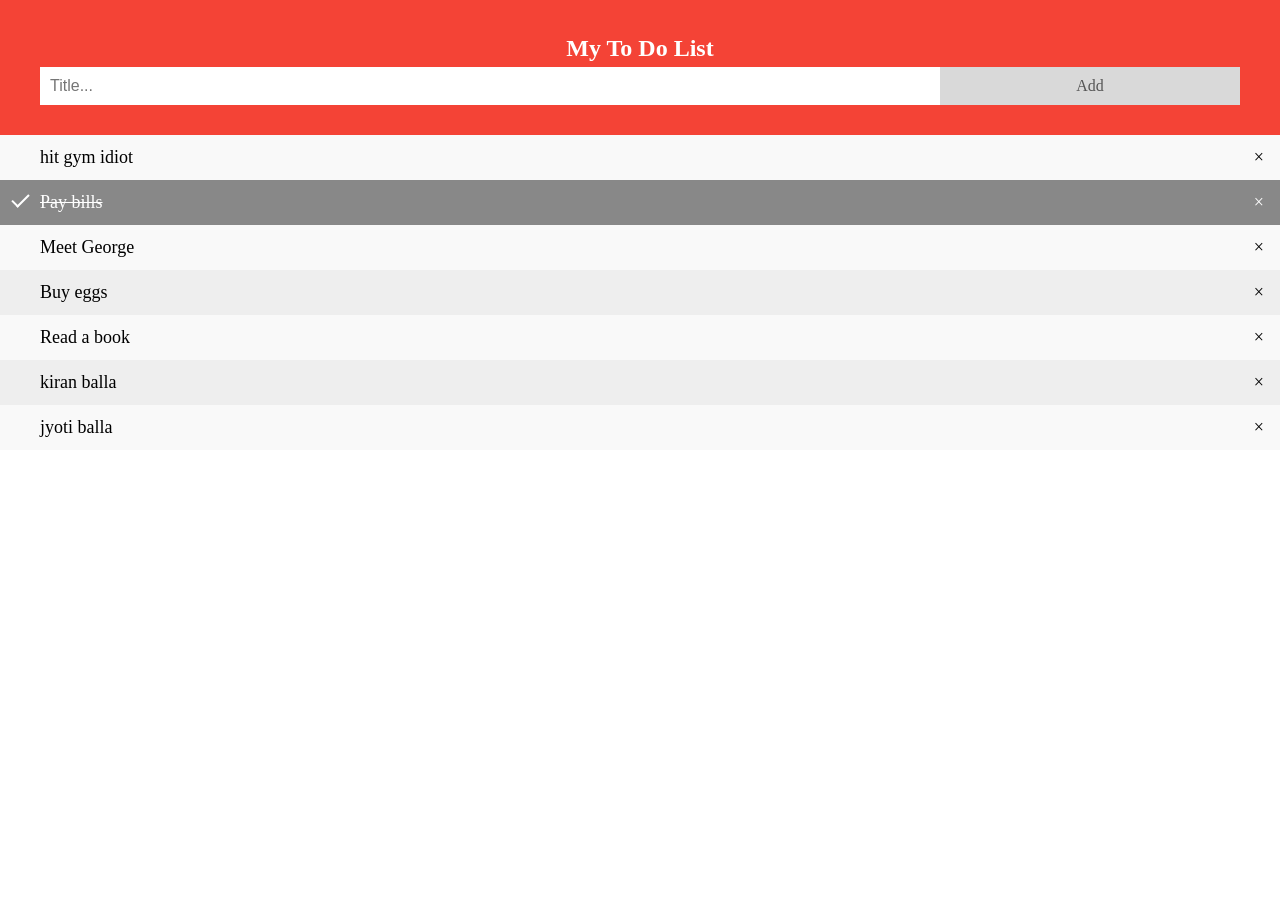
==== templates/index.html @ ea888a47 "Add files via upload" ====
<!DOCTYPE html>
<html>
<head>
<meta name="viewport" content="width=device-width, initial-scale=1">
<style>
body {
  margin: 0;
  min-width: 250px;
}

/* Include the padding and border in an element's total width and height */
* {
  box-sizing: border-box;
}

/* Remove margins and padding from the list */
ul {
  margin: 0;
  padding: 0;
}

/* Style the list items */
ul li {
  cursor: pointer;
  position: relative;
  padding: 12px 8px 12px 40px;
  list-style-type: none;
  background: #eee;
  font-size: 18px;
  transition: 0.2s;
  
  /* make the list items unselectable */
  -webkit-user-select: none;
  -moz-user-select: none;
  -ms-user-select: none;
  user-select: none;
}

/* Set all odd list items to a different color (zebra-stripes) */
ul li:nth-child(odd) {
  background: #f9f9f9;
}

/* Darker background-color on hover */
ul li:hover {
  background: #ddd;
}

/* When clicked on, add a background color and strike out text */
ul li.checked {
  background: #888;
  color: #fff;
  text-decoration: line-through;
}

/* Add a "checked" mark when clicked on */
ul li.checked::before {
  content: '';
  position: absolute;
  border-color: #fff;
  border-style: solid;
  border-width: 0 2px 2px 0;
  top: 10px;
  left: 16px;
  transform: rotate(45deg);
  height: 15px;
  width: 7px;
}

/* Style the close button */
.close {
  position: absolute;
  right: 0;
  top: 0;
  padding: 12px 16px 12px 16px;
}

.close:hover {
  background-color: #f44336;
  color: white;
}

/* Style the header */
.header {
  background-color: #f44336;
  padding: 30px 40px;
  color: white;
  text-align: center;
}

/* Clear floats after the header */
.header:after {
  content: "";
  display: table;
  clear: both;
}

/* Style the input */
input {
  margin: 0;
  border: none;
  border-radius: 0;
  width: 75%;
  padding: 10px;
  float: left;
  font-size: 16px;
}

/* Style the "Add" button */
.addBtn {
  padding: 10px;
  width: 25%;
  background: #d9d9d9;
  color: #555;
  float: left;
  text-align: center;
  font-size: 16px;
  cursor: pointer;
  transition: 0.3s;
  border-radius: 0;
}

.addBtn:hover {
  background-color: #bbb;
}
</style>
</head>
<body>

<div id="myDIV" class="header">
  <h2 style="margin:5px">My To Do List</h2>
  <input type="text" id="myInput" placeholder="Title...">
  <span onclick="newElement()" class="addBtn">Add</span>
</div>

<ul id="myUL">
  <li>hit gym idiot</li>
  <li class="checked">Pay bills</li>
  <li>Meet George</li>
  <li>Buy eggs</li>
  <li>Read a book</li>
  <li>kiran balla</li>
  <li>jyoti balla</li>
</ul>

<script>
// Create a "close" button and append it to each list item
var myNodelist = document.getElementsByTagName("LI");
var i;
for (i = 0; i < myNodelist.length; i++) {
  var span = document.createElement("SPAN");
  var txt = document.createTextNode("\u00D7");
  span.className = "close";
  span.appendChild(txt);
  myNodelist[i].appendChild(span);
}

// Click on a close button to hide the current list item
var close = document.getElementsByClassName("close");
var i;
for (i = 0; i < close.length; i++) {
  close[i].onclick = function() {
    var div = this.parentElement;
    div.style.display = "none";
  }
}

// Add a "checked" symbol when clicking on a list item
var list = document.querySelector('ul');
list.addEventListener('click', function(ev) {
  if (ev.target.tagName === 'LI') {
    ev.target.classList.toggle('checked');
  }
}, false);

// Create a new list item when clicking on the "Add" button
function newElement() {
  var li = document.createElement("li");
  var inputValue = document.getElementById("myInput").value;
  var t = document.createTextNode(inputValue);
  li.appendChild(t);
  if (inputValue === '') {
    alert("You must write something!");
  } else {
    document.getElementById("myUL").appendChild(li);
  }
  document.getElementById("myInput").value = "";

  var span = document.createElement("SPAN");
  var txt = document.createTextNode("\u00D7");
  span.className = "close";
  span.appendChild(txt);
  li.appendChild(span);

  for (i = 0; i < close.length; i++) {
    close[i].onclick = function() {
      var div = this.parentElement;
      div.style.display = "none";
    }
  }
}
</script>

</body>
</html>
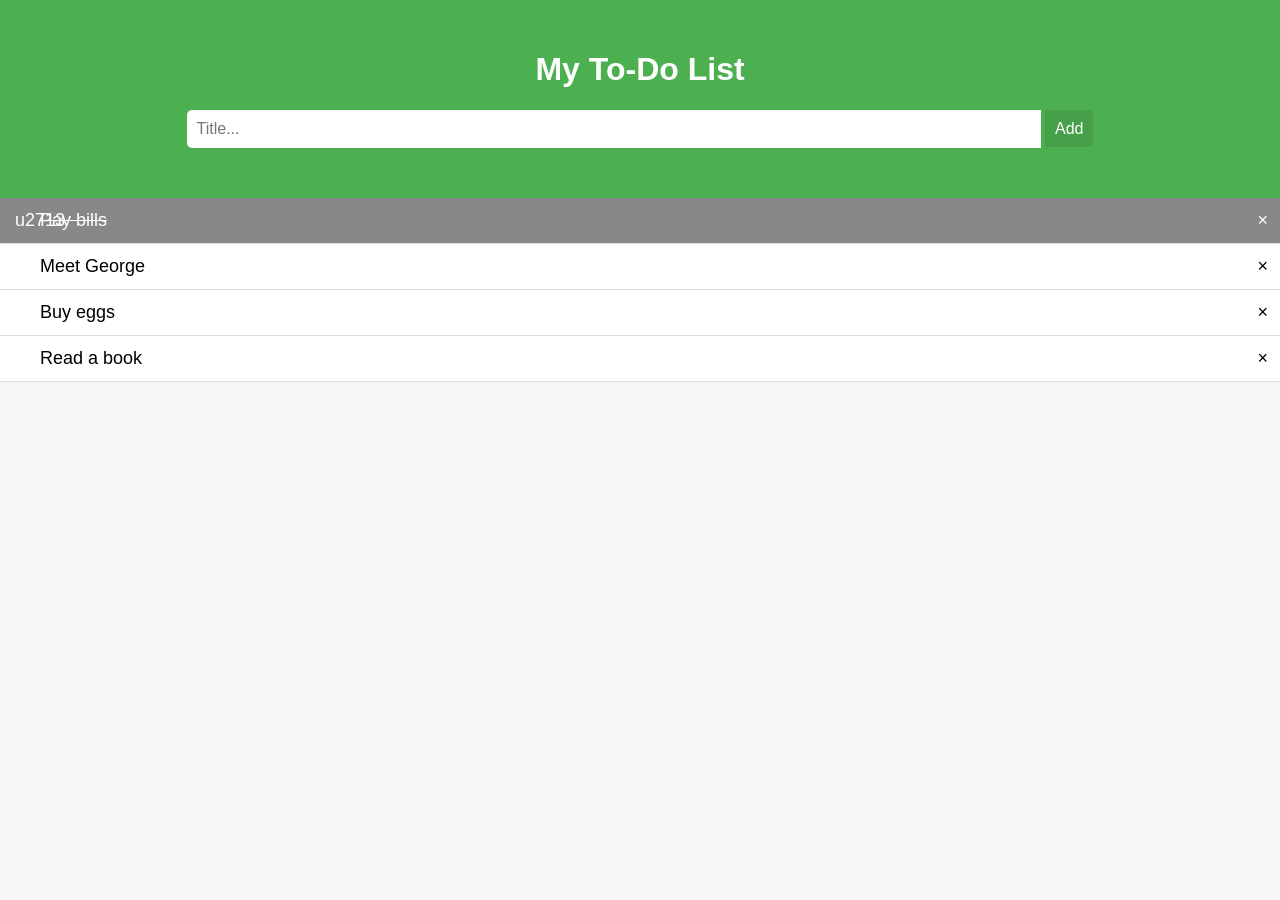
==== commit 412b101c: "Update index.html" ====
--- a/templates/index.html
+++ b/templates/index.html
@@ -5,7 +5,8 @@
 <style>
 body {
   margin: 0;
-  min-width: 250px;
+  font-family: Arial, sans-serif;
+  background-color: #f6f6f6;
 }
 
 /* Include the padding and border in an element's total width and height */
@@ -13,10 +14,49 @@
   box-sizing: border-box;
 }
 
+/* Style the header */
+.header {
+  background-color: #4CAF50; /* Changed header color to green */
+  color: white;
+  padding: 30px;
+  text-align: center;
+}
+
+/* Style the input */
+.input-container {
+  text-align: center;
+  margin-bottom: 20px;
+}
+
+.input-container input[type=text] {
+  width: 70%;
+  padding: 10px;
+  font-size: 16px;
+  border: none;
+  border-radius: 5px 0 0 5px;
+}
+
+.input-container .addBtn {
+  padding: 10px;
+  width: 20%;
+  background: #45a049; /* Changed button color to a darker green */
+  color: white;
+  border: none;
+  border-radius: 0 5px 5px 0;
+  font-size: 16px;
+  cursor: pointer;
+  transition: 0.3s;
+}
+
+.input-container .addBtn:hover {
+  background-color: #3f9142; /* Darker hover color */
+}
+
 /* Remove margins and padding from the list */
 ul {
   margin: 0;
   padding: 0;
+  list-style-type: none;
 }
 
 /* Style the list items */
@@ -24,26 +64,15 @@
   cursor: pointer;
   position: relative;
   padding: 12px 8px 12px 40px;
-  list-style-type: none;
-  background: #eee;
+  background: #fff;
   font-size: 18px;
   transition: 0.2s;
-  
-  /* make the list items unselectable */
-  -webkit-user-select: none;
-  -moz-user-select: none;
-  -ms-user-select: none;
-  user-select: none;
-}
-
-/* Set all odd list items to a different color (zebra-stripes) */
-ul li:nth-child(odd) {
-  background: #f9f9f9;
+  border-bottom: 1px solid #ddd;
 }
 
 /* Darker background-color on hover */
 ul li:hover {
-  background: #ddd;
+  background: #f9f9f9;
 }
 
 /* When clicked on, add a background color and strike out text */
@@ -55,16 +84,13 @@
 
 /* Add a "checked" mark when clicked on */
 ul li.checked::before {
-  content: '';
+  content: '\u2713';
   position: absolute;
-  border-color: #fff;
-  border-style: solid;
-  border-width: 0 2px 2px 0;
-  top: 10px;
-  left: 16px;
-  transform: rotate(45deg);
-  height: 15px;
-  width: 7px;
+  top: 50%;
+  left: 15px;
+  transform: translateY(-50%);
+  color: #fff;
+  font-size: 18px;
 }
 
 /* Style the close button */
@@ -72,75 +98,30 @@
   position: absolute;
   right: 0;
   top: 0;
-  padding: 12px 16px 12px 16px;
+  padding: 12px;
 }
 
 .close:hover {
   background-color: #f44336;
   color: white;
 }
-
-/* Style the header */
-.header {
-  background-color: #f44336;
-  padding: 30px 40px;
-  color: white;
-  text-align: center;
-}
-
-/* Clear floats after the header */
-.header:after {
-  content: "";
-  display: table;
-  clear: both;
-}
-
-/* Style the input */
-input {
-  margin: 0;
-  border: none;
-  border-radius: 0;
-  width: 75%;
-  padding: 10px;
-  float: left;
-  font-size: 16px;
-}
-
-/* Style the "Add" button */
-.addBtn {
-  padding: 10px;
-  width: 25%;
-  background: #d9d9d9;
-  color: #555;
-  float: left;
-  text-align: center;
-  font-size: 16px;
-  cursor: pointer;
-  transition: 0.3s;
-  border-radius: 0;
-}
-
-.addBtn:hover {
-  background-color: #bbb;
-}
 </style>
 </head>
 <body>
 
-<div id="myDIV" class="header">
-  <h2 style="margin:5px">My To Do List</h2>
-  <input type="text" id="myInput" placeholder="Title...">
-  <span onclick="newElement()" class="addBtn">Add</span>
+<div class="header">
+  <h1>My To-Do List</h1>
+  <div class="input-container">
+    <input type="text" id="myInput" placeholder="Title...">
+    <span onclick="newElement()" class="addBtn">Add</span>
+  </div>
 </div>
 
 <ul id="myUL">
-  <li>hit gym idiot</li>
   <li class="checked">Pay bills</li>
   <li>Meet George</li>
   <li>Buy eggs</li>
   <li>Read a book</li>
-  <li>kiran balla</li>
-  <li>jyoti balla</li>
 </ul>
 
 <script>
@@ -202,4 +183,4 @@
 </script>
 
 </body>
-</html>+</html>
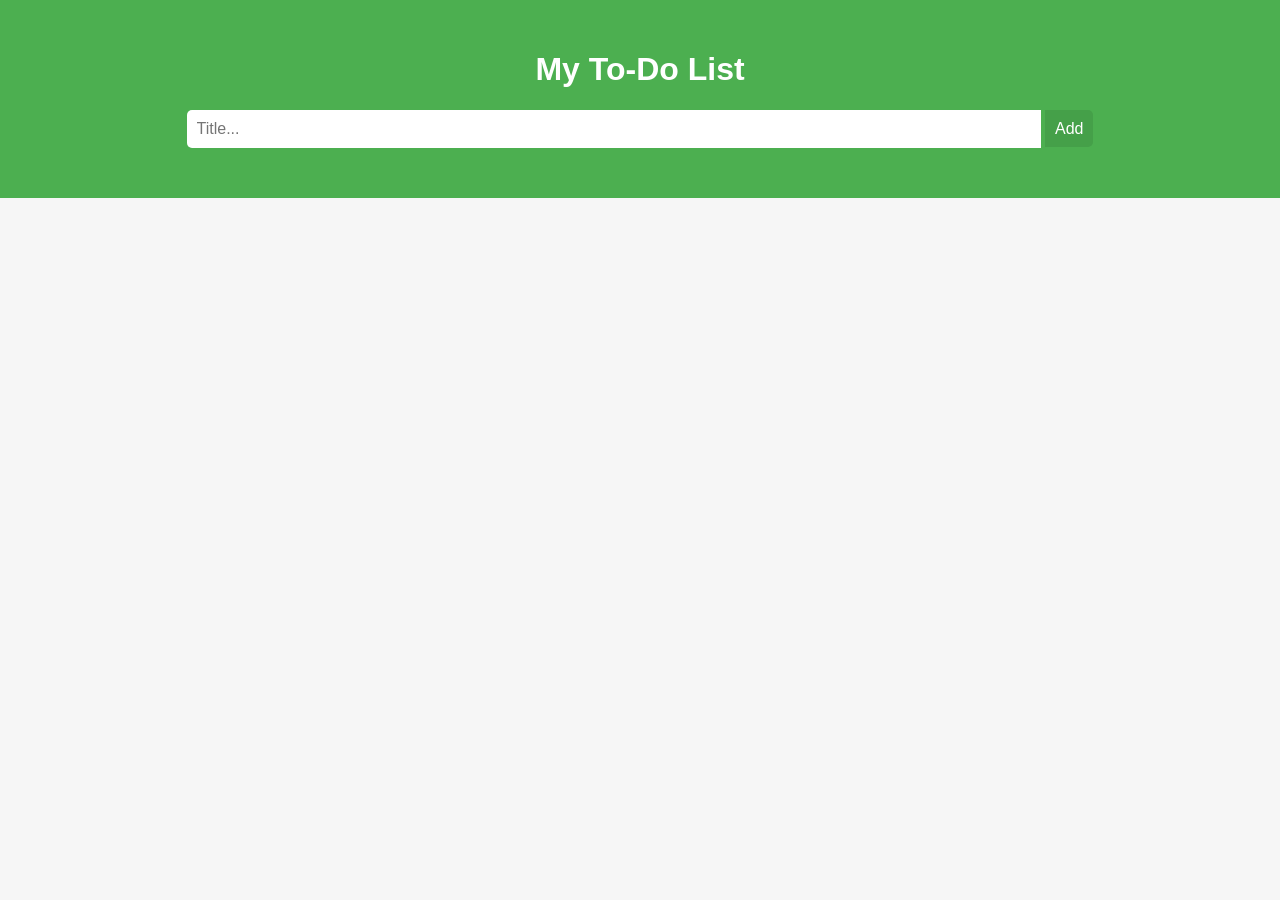
==== commit 4b1fae10: "modified html css" ====
--- a/templates/index.html
+++ b/templates/index.html
@@ -2,112 +2,11 @@
 <html>
 <head>
 <meta name="viewport" content="width=device-width, initial-scale=1">
-<style>
-body {
-  margin: 0;
-  font-family: Arial, sans-serif;
-  background-color: #f6f6f6;
-}
+<link rel="stylesheet" href="/static/css/styles.css">
 
-/* Include the padding and border in an element's total width and height */
-* {
-  box-sizing: border-box;
-}
-
-/* Style the header */
-.header {
-  background-color: #4CAF50; /* Changed header color to green */
-  color: white;
-  padding: 30px;
-  text-align: center;
-}
-
-/* Style the input */
-.input-container {
-  text-align: center;
-  margin-bottom: 20px;
-}
-
-.input-container input[type=text] {
-  width: 70%;
-  padding: 10px;
-  font-size: 16px;
-  border: none;
-  border-radius: 5px 0 0 5px;
-}
-
-.input-container .addBtn {
-  padding: 10px;
-  width: 20%;
-  background: #45a049; /* Changed button color to a darker green */
-  color: white;
-  border: none;
-  border-radius: 0 5px 5px 0;
-  font-size: 16px;
-  cursor: pointer;
-  transition: 0.3s;
-}
-
-.input-container .addBtn:hover {
-  background-color: #3f9142; /* Darker hover color */
-}
-
-/* Remove margins and padding from the list */
-ul {
-  margin: 0;
-  padding: 0;
-  list-style-type: none;
-}
-
-/* Style the list items */
-ul li {
-  cursor: pointer;
-  position: relative;
-  padding: 12px 8px 12px 40px;
-  background: #fff;
-  font-size: 18px;
-  transition: 0.2s;
-  border-bottom: 1px solid #ddd;
-}
-
-/* Darker background-color on hover */
-ul li:hover {
-  background: #f9f9f9;
-}
-
-/* When clicked on, add a background color and strike out text */
-ul li.checked {
-  background: #888;
-  color: #fff;
-  text-decoration: line-through;
-}
-
-/* Add a "checked" mark when clicked on */
-ul li.checked::before {
-  content: '\u2713';
-  position: absolute;
-  top: 50%;
-  left: 15px;
-  transform: translateY(-50%);
-  color: #fff;
-  font-size: 18px;
-}
-
-/* Style the close button */
-.close {
-  position: absolute;
-  right: 0;
-  top: 0;
-  padding: 12px;
-}
-
-.close:hover {
-  background-color: #f44336;
-  color: white;
-}
-</style>
 </head>
 <body>
+  <script src="/static/js/script.js"></script>
 
 <div class="header">
   <h1>My To-Do List</h1>
@@ -118,69 +17,7 @@
 </div>
 
 <ul id="myUL">
-  <li class="checked">Pay bills</li>
-  <li>Meet George</li>
-  <li>Buy eggs</li>
-  <li>Read a book</li>
+
 </ul>
-
-<script>
-// Create a "close" button and append it to each list item
-var myNodelist = document.getElementsByTagName("LI");
-var i;
-for (i = 0; i < myNodelist.length; i++) {
-  var span = document.createElement("SPAN");
-  var txt = document.createTextNode("\u00D7");
-  span.className = "close";
-  span.appendChild(txt);
-  myNodelist[i].appendChild(span);
-}
-
-// Click on a close button to hide the current list item
-var close = document.getElementsByClassName("close");
-var i;
-for (i = 0; i < close.length; i++) {
-  close[i].onclick = function() {
-    var div = this.parentElement;
-    div.style.display = "none";
-  }
-}
-
-// Add a "checked" symbol when clicking on a list item
-var list = document.querySelector('ul');
-list.addEventListener('click', function(ev) {
-  if (ev.target.tagName === 'LI') {
-    ev.target.classList.toggle('checked');
-  }
-}, false);
-
-// Create a new list item when clicking on the "Add" button
-function newElement() {
-  var li = document.createElement("li");
-  var inputValue = document.getElementById("myInput").value;
-  var t = document.createTextNode(inputValue);
-  li.appendChild(t);
-  if (inputValue === '') {
-    alert("You must write something!");
-  } else {
-    document.getElementById("myUL").appendChild(li);
-  }
-  document.getElementById("myInput").value = "";
-
-  var span = document.createElement("SPAN");
-  var txt = document.createTextNode("\u00D7");
-  span.className = "close";
-  span.appendChild(txt);
-  li.appendChild(span);
-
-  for (i = 0; i < close.length; i++) {
-    close[i].onclick = function() {
-      var div = this.parentElement;
-      div.style.display = "none";
-    }
-  }
-}
-</script>
-
 </body>
 </html>
--- a/static/css/styles.css
+++ b/static/css/styles.css
@@ -0,0 +1,102 @@
+body {
+    margin: 0;
+    font-family: Arial, sans-serif;
+    background-color: #f6f6f6;
+  }
+  
+  /* Include the padding and border in an element's total width and height */
+  * {
+    box-sizing: border-box;
+  }
+  
+  /* Style the header */
+  .header {
+    background-color: #4CAF50; /* Changed header color to green */
+    color: white;
+    padding: 30px;
+    text-align: center;
+  }
+  
+  /* Style the input */
+  .input-container {
+    text-align: center;
+    margin-bottom: 20px;
+  }
+  
+  .input-container input[type=text] {
+    width: 70%;
+    padding: 10px;
+    font-size: 16px;
+    border: none;
+    border-radius: 5px 0 0 5px;
+  }
+  
+  .input-container .addBtn {
+    padding: 10px;
+    width: 20%;
+    background: #45a049; /* Changed button color to a darker green */
+    color: white;
+    border: none;
+    border-radius: 0 5px 5px 0;
+    font-size: 16px;
+    cursor: pointer;
+    transition: 0.3s;
+  }
+  
+  .input-container .addBtn:hover {
+    background-color: #3f9142; /* Darker hover color */
+  }
+  
+  /* Remove margins and padding from the list */
+  ul {
+    margin: 0;
+    padding: 0;
+    list-style-type: none;
+  }
+  
+  /* Style the list items */
+  ul li {
+    cursor: pointer;
+    position: relative;
+    padding: 12px 8px 12px 40px;
+    background: #fff;
+    font-size: 18px;
+    transition: 0.2s;
+    border-bottom: 1px solid #ddd;
+  }
+  
+  /* Darker background-color on hover */
+  ul li:hover {
+    background: #f9f9f9;
+  }
+  
+  /* When clicked on, add a background color and strike out text */
+  ul li.checked {
+    background: #888;
+    color: #fff;
+    text-decoration: line-through;
+  }
+  
+  /* Add a "checked" mark when clicked on */
+  ul li.checked::before {
+    content: '\u2713';
+    position: absolute;
+    top: 50%;
+    left: 15px;
+    transform: translateY(-50%);
+    color: #fff;
+    font-size: 18px;
+  }
+  
+  /* Style the close button */
+  .close {
+    position: absolute;
+    right: 0;
+    top: 0;
+    padding: 12px;
+  }
+  
+  .close:hover {
+    background-color: #f44336;
+    color: white;
+  }
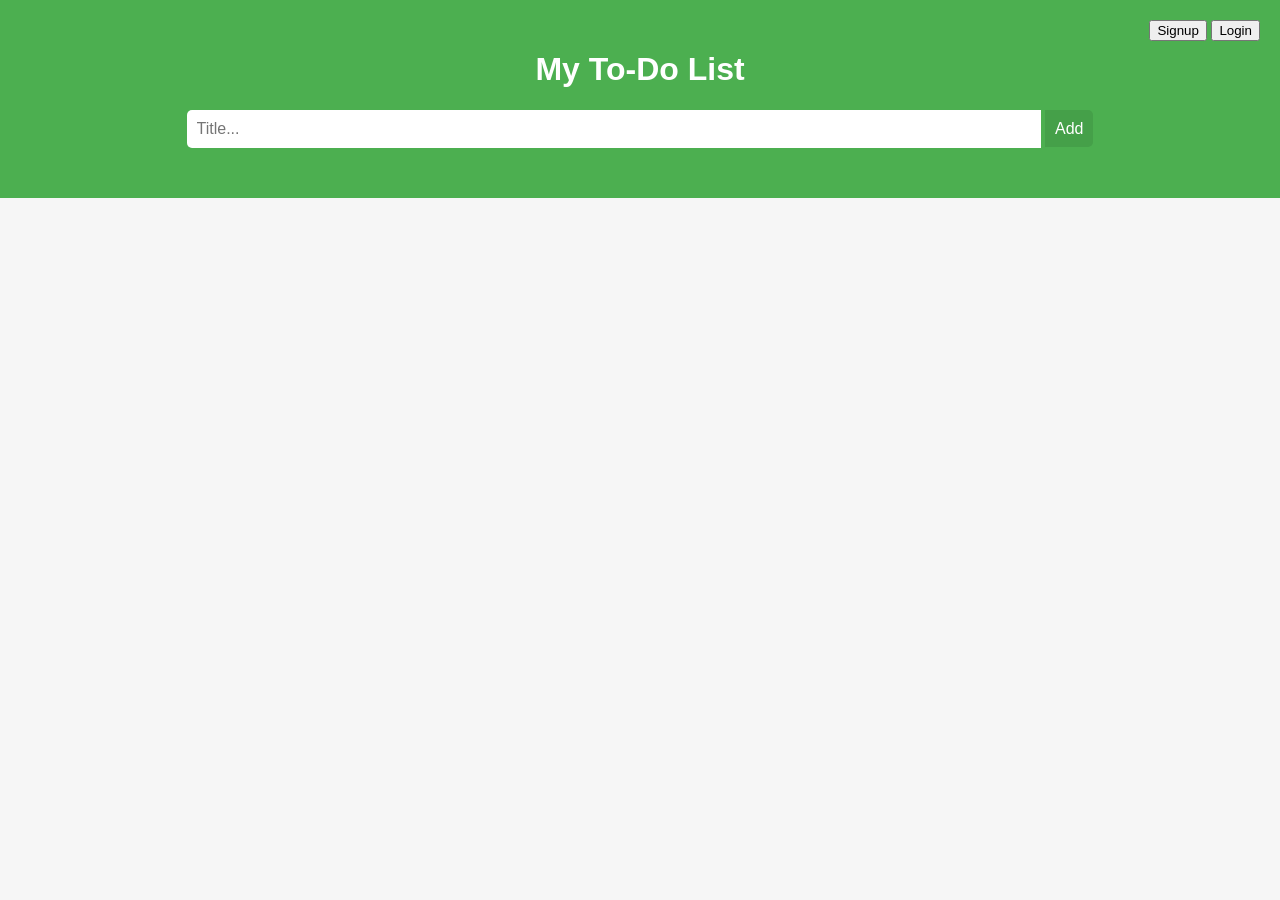
==== commit cb268ff5: "modified some things added undo featcher" ====
--- a/templates/index.html
+++ b/templates/index.html
@@ -1,23 +1,25 @@
 <!DOCTYPE html>
 <html>
 <head>
-<meta name="viewport" content="width=device-width, initial-scale=1">
-<link rel="stylesheet" href="/static/css/styles.css">
-
+    <meta name="viewport" content="width=device-width, initial-scale=1">
+    <link rel="stylesheet" href="/static/css/styles.css">
 </head>
 <body>
-  <script src="/static/js/script.js"></script>
+    <script src="/static/js/script.js"></script>
+    <div class="header">
+        <h1>My To-Do List</h1>
+        <!-- Container for Signup/Login buttons -->
+        <div class="signup-login-container">
+            <button id="signupButton" onclick="location.href='/signup'">Signup</button>
+            <button id="loginButton" onclick="location.href='/login'">Login</button>
+        </div>
+        <div class="input-container">
+            <input type="text" id="myInput" placeholder="Title...">
+            <span onclick="newElement()" class="addBtn">Add</span>
+        </div>
+    </div>
 
-<div class="header">
-  <h1>My To-Do List</h1>
-  <div class="input-container">
-    <input type="text" id="myInput" placeholder="Title...">
-    <span onclick="newElement()" class="addBtn">Add</span>
-  </div>
-</div>
-
-<ul id="myUL">
-
-</ul>
+    <ul id="myUL">
+    </ul>
 </body>
 </html>
--- a/static/css/styles.css
+++ b/static/css/styles.css
@@ -99,4 +99,52 @@
   .close:hover {
     background-color: #f44336;
     color: white;
-  }+  }
+
+
+  /* Add this to your existing CSS file or create a new one */
+.login-signup {
+    position: fixed;
+    top: 10px;
+    right: 10px;
+}
+
+.login-signup button {
+    margin-left: 10px;
+}
+
+
+/* Add this to your existing CSS file or create a new one */
+
+/* Top right corner alignment for Signup/Login buttons */
+.signup-login-container {
+  position: absolute;
+  top: 0;
+  right: 0;
+  margin: 20px;
+}
+
+/* Style for the task checkbox */
+.task-checkbox {
+  margin-right: 10px;
+}
+
+
+/* Add this to your existing CSS file or create a new one */
+
+.undo-container {
+  position: fixed;
+  bottom: 20px;
+  right: 20px;
+  background-color: #f8d7da; /* Red background color for undo */
+  padding: 10px;
+  border-radius: 5px;
+  box-shadow: 0 0 10px rgba(0, 0, 0, 0.1);
+}
+
+.undo-container button {
+  background: none;
+  border: none;
+  color: #721c24; /* Dark red text color for undo */
+  cursor: pointer;
+}
